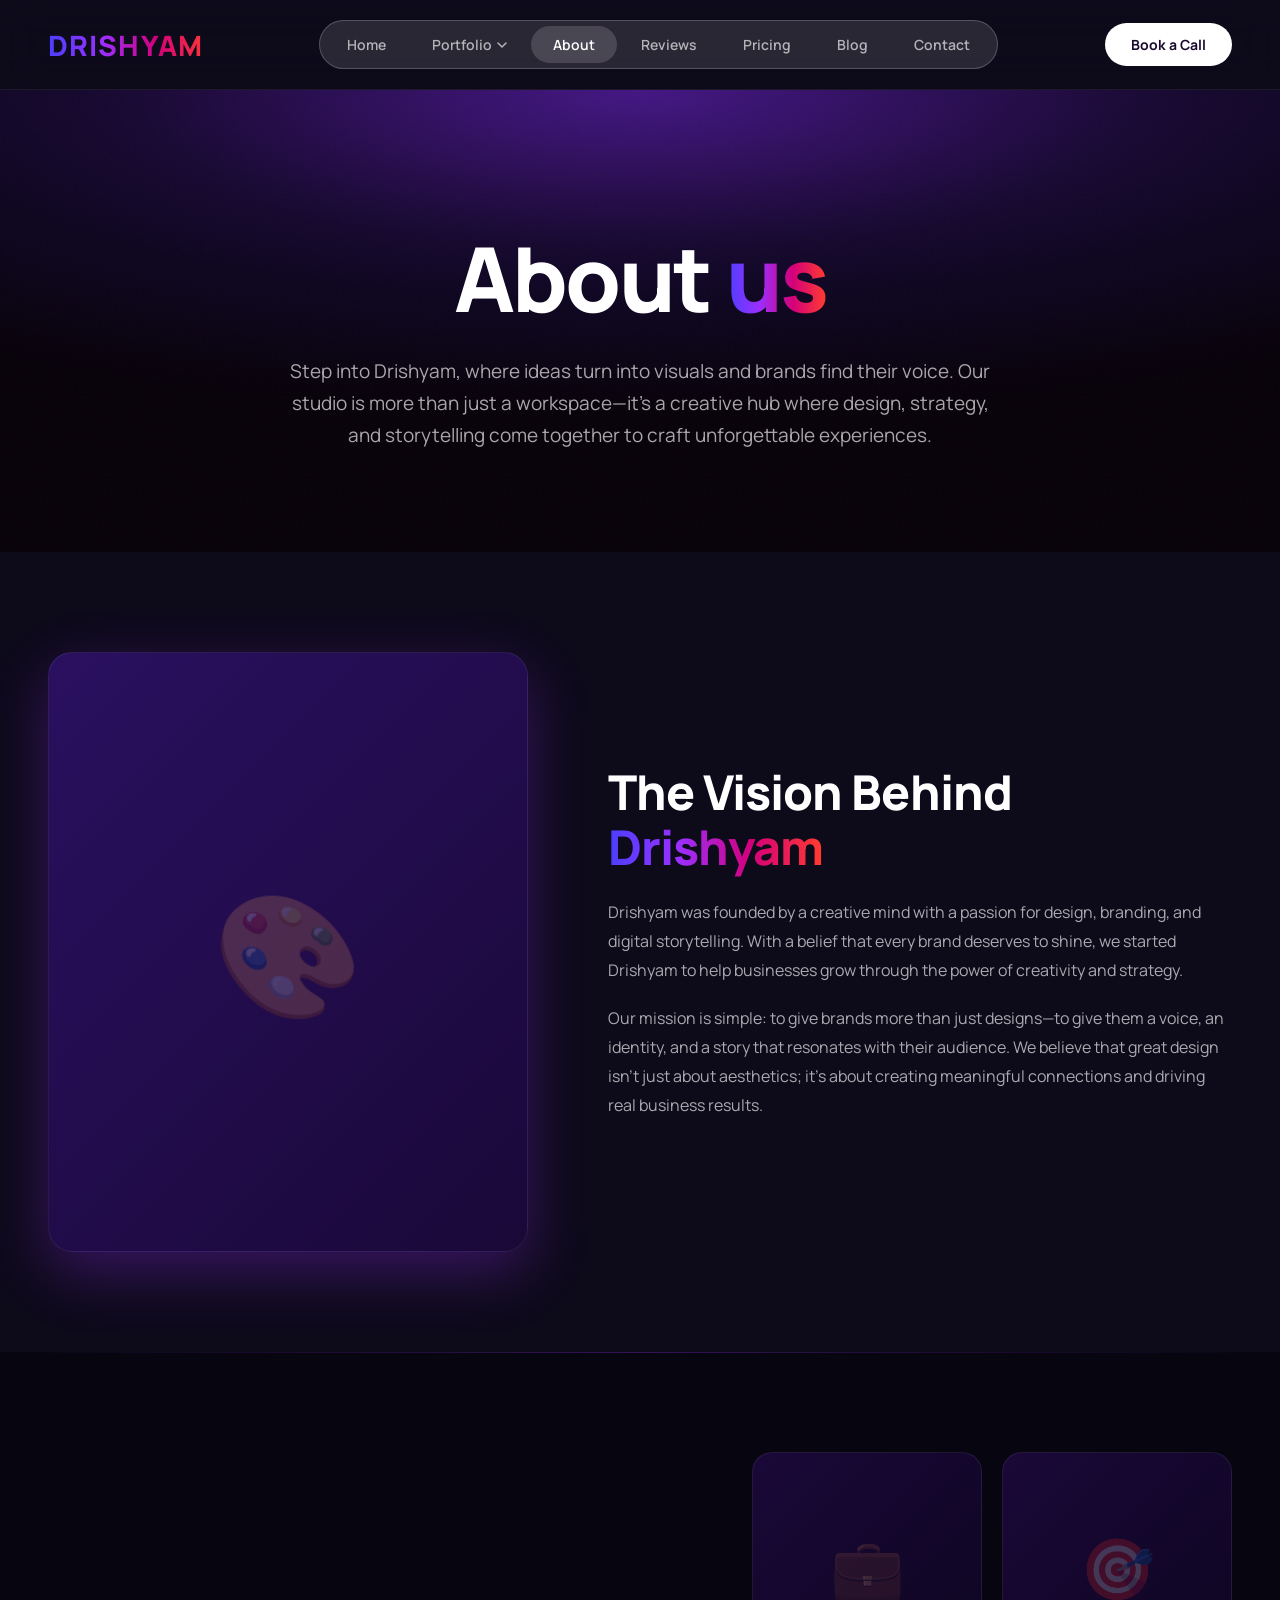
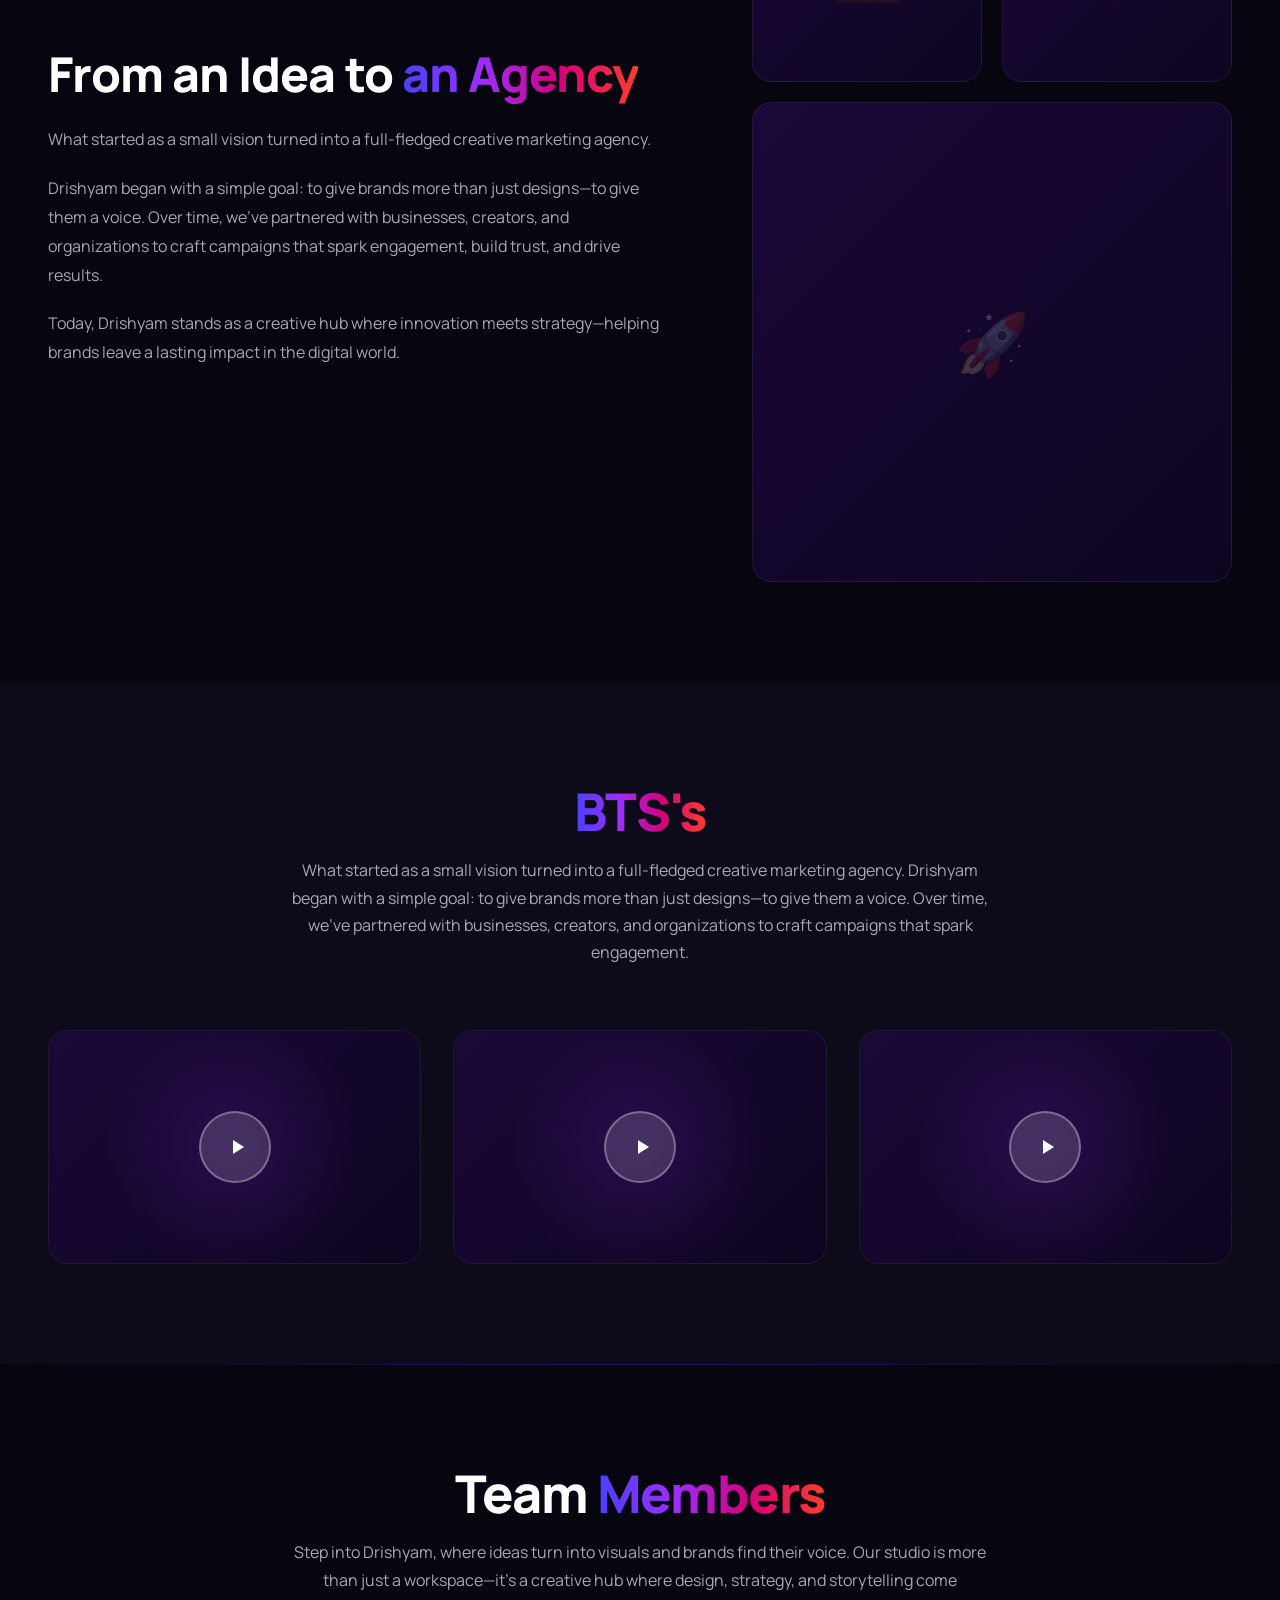
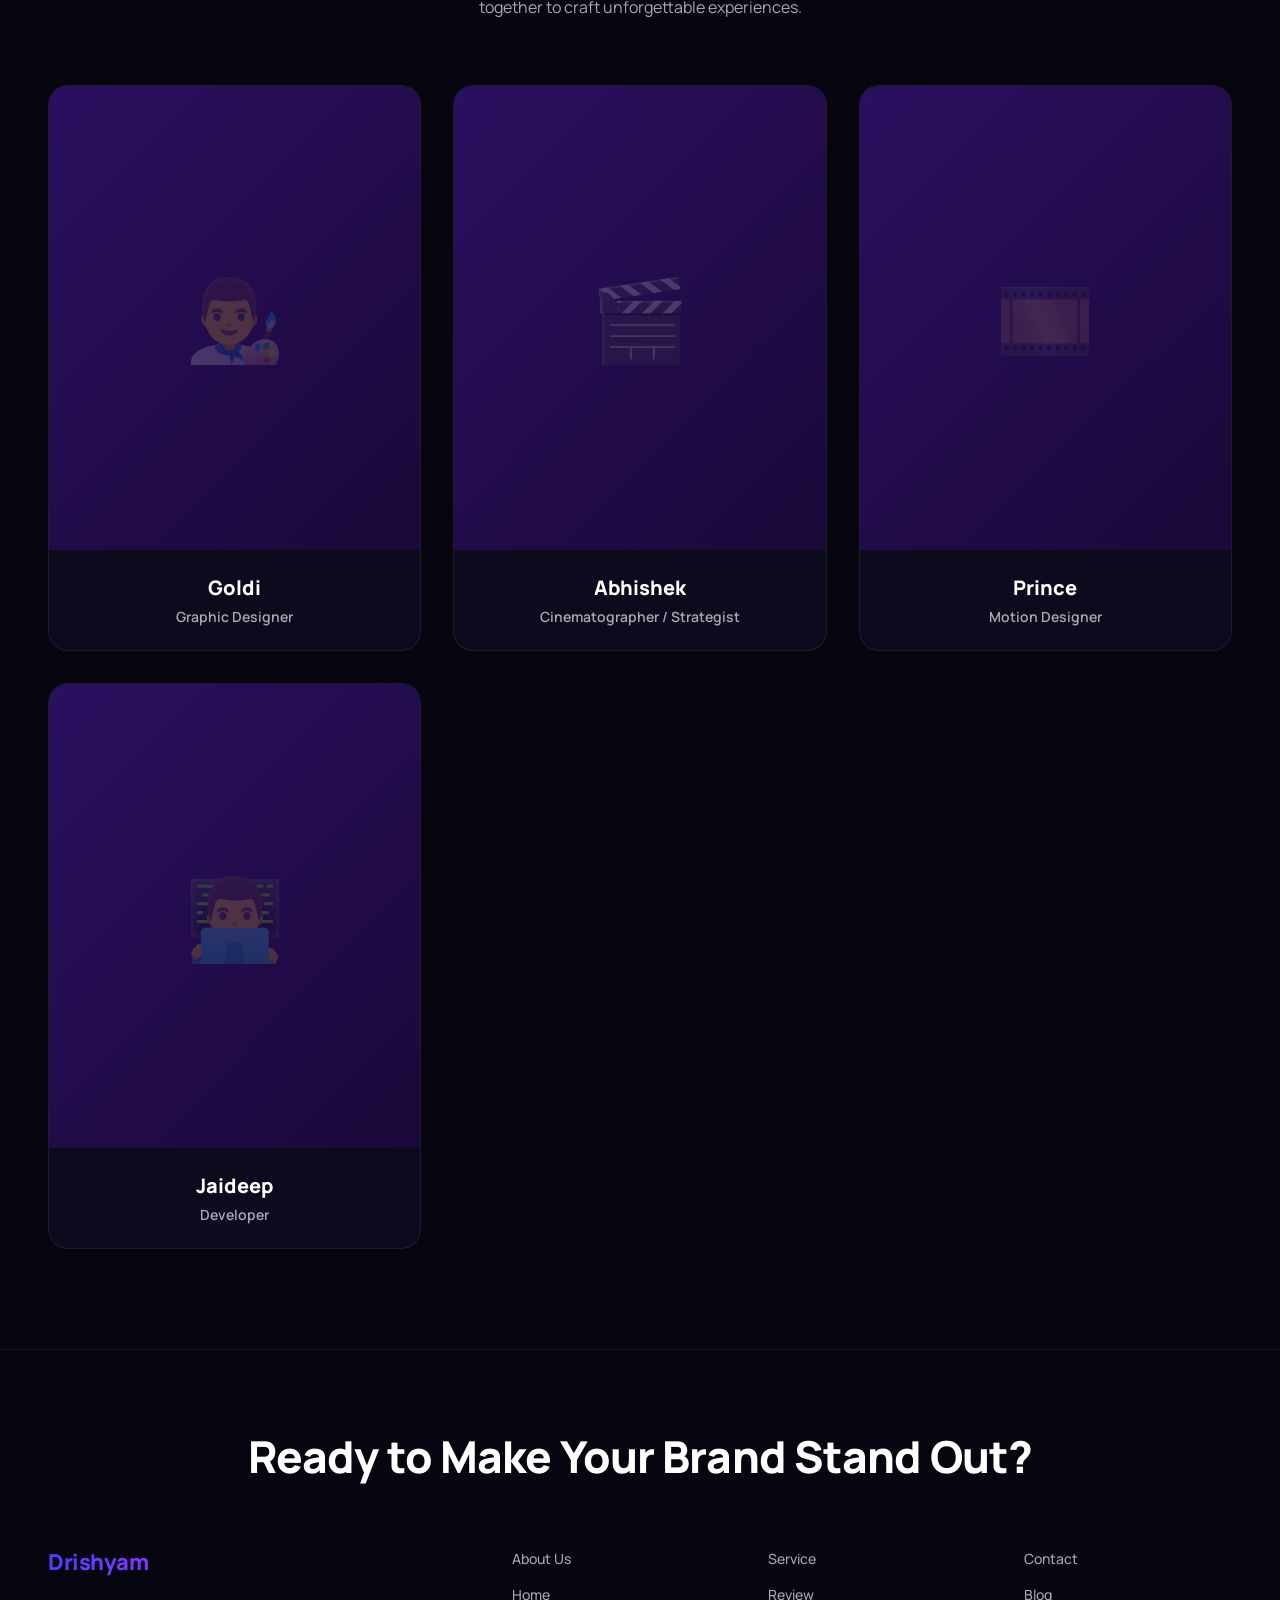
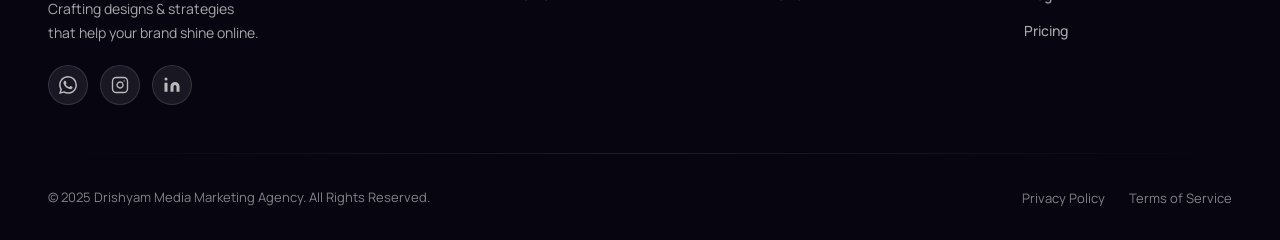
==== about.html @ 4e4176eb "first commit" ====
<!DOCTYPE html>
<html lang="en">
<head>
  <meta charset="UTF-8"/>
  <meta name="viewport" content="width=device-width, initial-scale=1.0"/>
  <title>Drishyam Media — About Us</title>
  <link href="https://fonts.googleapis.com/css2?family=Manrope:wght@400;500;600;700;800;900&display=swap" rel="stylesheet"/>
  <link rel="stylesheet" href="css/main.css"/>
  <link rel="stylesheet" href="css/pages/about.css"/>

</head>
<body>

<!-- ══════════════════════════════════════ NAV ══════════════════════════════════════ -->
<nav class="site-nav" role="navigation" aria-label="Main navigation">
  <a href="index.html" class="nav-logo">Drishyam<sup>®</sup></a>

  <div class="nav-tabs" role="tablist">
    <a href="index.html" class="nav-tab" role="tab">Home</a>

    <div class="nav-dropdown" role="none">
      <button class="nav-tab nav-dropdown-trigger" aria-haspopup="true" aria-expanded="false">
        Portfolio
        <svg width="10" height="6" viewBox="0 0 10 6" fill="none" aria-hidden="true"><path d="M1 1L5 5L9 1" stroke="currentColor" stroke-width="1.5" stroke-linecap="round" stroke-linejoin="round"/></svg>
      </button>
      <div class="nav-dropdown-menu" role="menu">
        <div class="nav-dropdown-menu-inner">
          <a href="#" class="nav-dropdown-item" role="menuitem">Video Production</a>
          <a href="graphic.html" class="nav-dropdown-item" role="menuitem">Graphic Designing</a>
          <a href="#" class="nav-dropdown-item" role="menuitem">Web/App Development</a>
        </div>
      </div>
    </div>

    <a href="about.html"   class="nav-tab" role="tab">About</a>
    <a href="reviews.html" class="nav-tab" role="tab">Reviews</a>
    <a href="pricing.html" class="nav-tab" role="tab">Pricing</a>
    <a href="blog.html"    class="nav-tab" role="tab">Blog</a>
    <a href="contact.html" class="nav-tab" role="tab">Contact</a>
  </div>

  <div class="nav-right">
    <a href="contact.html" class="btn-book">Book a Call</a>
  </div>

  <button class="nav-hamburger" id="hamburgerBtn" aria-label="Toggle navigation menu" aria-expanded="false">
    <span></span>
    <span></span>
    <span></span>
  </button>
</nav>

<!-- Mobile drawer -->
<div class="mobile-nav-drawer" id="mobileDrawer" role="dialog" aria-modal="true">
  <button class="drawer-close" id="drawerClose" aria-label="Close navigation menu">×</button>
  <a href="index.html">Home</a>
  <a href="#" class="drawer-group-label">Portfolio</a>
  <a href="#" class="drawer-sub-item">Video Production</a>
  <a href="#" class="drawer-sub-item">Graphic Designing</a>
  <a href="#" class="drawer-sub-item">Website / App Development</a>
  <a href="pricing.html">Services</a>
  <a href="about.html">About</a>
  <a href="reviews.html">Reviews</a>
  <a href="blog.html">Blog</a>
  <a href="contact.html">Contact</a>
  <a href="contact.html" class="drawer-cta">Book a Call</a>
</div>


<!-- ══════════════════════════════════════ HERO ══════════════════════════════════════ -->
<section class="about-hero" aria-label="About hero section">
  <div class="grain" aria-hidden="true"></div>
  <div class="about-hero-content">
    <h1>About <span class="grad-text">us</span></h1>
    <p>Step into Drishyam, where ideas turn into visuals and brands find their voice. Our studio is more than just a workspace—it's a creative hub where design, strategy, and storytelling come together to craft unforgettable experiences.</p>
  </div>
</section>


<!-- ══════════════════════════════════════ VISION SECTION ══════════════════════════════════════ -->
<section class="vision-section" aria-label="The vision behind Drishyam">
  <div class="vision-container">
    <div class="vision-image">
      <div class="vision-image-placeholder">🎨</div>
    </div>

    <div class="vision-content">
      <h2>The Vision Behind <span class="grad-text">Drishyam</span></h2>
      <p>Drishyam was founded by a creative mind with a passion for design, branding, and digital storytelling. With a belief that every brand deserves to shine, we started Drishyam to help businesses grow through the power of creativity and strategy.</p>
      <p>Our mission is simple: to give brands more than just designs—to give them a voice, an identity, and a story that resonates with their audience. We believe that great design isn't just about aesthetics; it's about creating meaningful connections and driving real business results.</p>
    </div>
  </div>
</section>


<!-- ══════════════════════════════════════ JOURNEY SECTION ══════════════════════════════════════ -->
<section class="journey-section" aria-label="From idea to agency">
  <div class="journey-container">
    <div class="journey-content">
      <h2>From an Idea to <span class="grad-text">an Agency</span></h2>
      <p>What started as a small vision turned into a full-fledged creative marketing agency.</p>
      <p>Drishyam began with a simple goal: to give brands more than just designs—to give them a voice. Over time, we've partnered with businesses, creators, and organizations to craft campaigns that spark engagement, build trust, and drive results.</p>
      <p>Today, Drishyam stands as a creative hub where innovation meets strategy—helping brands leave a lasting impact in the digital world.</p>
    </div>

    <div class="journey-images">
      <div class="journey-image">
        <div class="journey-image-placeholder">💼</div>
      </div>
      <div class="journey-image">
        <div class="journey-image-placeholder">🎯</div>
      </div>
      <div class="journey-image large">
        <div class="journey-image-placeholder">🚀</div>
      </div>
    </div>
  </div>
</section>


<!-- ══════════════════════════════════════ BTS SECTION ══════════════════════════════════════ -->
<section class="bts-section" aria-label="Behind the scenes">
  <div class="section-header">
    <h2><span class="grad-text">BTS's</span></h2>
    <p>What started as a small vision turned into a full-fledged creative marketing agency. Drishyam began with a simple goal: to give brands more than just designs—to give them a voice. Over time, we've partnered with businesses, creators, and organizations to craft campaigns that spark engagement.</p>
  </div>

  <div class="bts-videos">
    <div class="bts-video-card">
      <div class="video-placeholder">
        <div class="play-btn">
          <svg viewBox="0 0 24 24"><path d="M8 5v14l11-7z"/></svg>
        </div>
      </div>
    </div>

    <div class="bts-video-card">
      <div class="video-placeholder">
        <div class="play-btn">
          <svg viewBox="0 0 24 24"><path d="M8 5v14l11-7z"/></svg>
        </div>
      </div>
    </div>

    <div class="bts-video-card">
      <div class="video-placeholder">
        <div class="play-btn">
          <svg viewBox="0 0 24 24"><path d="M8 5v14l11-7z"/></svg>
        </div>
      </div>
    </div>
  </div>
</section>


<!-- ══════════════════════════════════════ TEAM SECTION ══════════════════════════════════════ -->
<section class="team-section" aria-label="Team members">
  <div class="section-header">
    <h2>Team <span class="grad-text">Members</span></h2>
    <p>Step into Drishyam, where ideas turn into visuals and brands find their voice. Our studio is more than just a workspace—it's a creative hub where design, strategy, and storytelling come together to craft unforgettable experiences.</p>
  </div>

  <div class="team-grid">
    <div class="team-card">
      <div class="team-photo">
        <div class="team-photo-placeholder">👨‍🎨</div>
      </div>
      <div class="team-info">
        <h3 class="team-name">Goldi</h3>
        <p class="team-role">Graphic Designer</p>
      </div>
    </div>

    <div class="team-card">
      <div class="team-photo">
        <div class="team-photo-placeholder">🎬</div>
      </div>
      <div class="team-info">
        <h3 class="team-name">Abhishek</h3>
        <p class="team-role">Cinematographer / Strategist</p>
      </div>
    </div>

    <div class="team-card">
      <div class="team-photo">
        <div class="team-photo-placeholder">🎞️</div>
      </div>
      <div class="team-info">
        <h3 class="team-name">Prince</h3>
        <p class="team-role">Motion Designer</p>
      </div>
    </div>

    <div class="team-card">
      <div class="team-photo">
        <div class="team-photo-placeholder">👨‍💻</div>
      </div>
      <div class="team-info">
        <h3 class="team-name">Jaideep</h3>
        <p class="team-role">Developer</p>
      </div>
    </div>
  </div>
</section>


<!-- ══════════════════════════════════════ FOOTER ══════════════════════════════════════ -->
<footer class="footer-section" aria-label="Footer">
  <div class="footer-headline-wrap">
    <h2 class="footer-headline">Ready to Make Your Brand Stand Out?</h2>
  </div>

  <div class="footer-body">
    <div class="footer-brand">
      <a href="index.html" class="footer-logo-mark">Drishyam<sup>®</sup></a>
      <p class="footer-tagline">Crafting designs & strategies<br>that help your brand shine online.</p>
      <div class="footer-socials">
        <a href="#" class="footer-social-btn" aria-label="WhatsApp">
          <svg width="18" height="18" viewBox="0 0 24 24" fill="currentColor" aria-hidden="true"><path d="M17.472 14.382c-.297-.149-1.758-.867-2.03-.967-.273-.099-.471-.148-.67.15-.197.297-.767.966-.94 1.164-.173.199-.347.223-.644.075-.297-.15-1.255-.463-2.39-1.475-.883-.788-1.48-1.761-1.653-2.059-.173-.297-.018-.458.13-.606.134-.133.298-.347.446-.52.149-.174.198-.298.298-.497.099-.198.05-.371-.025-.52-.075-.149-.669-1.612-.916-2.207-.242-.579-.487-.5-.669-.51-.173-.008-.371-.01-.57-.01-.198 0-.52.074-.792.372-.272.297-1.04 1.016-1.04 2.479 0 1.462 1.065 2.875 1.213 3.074.149.198 2.096 3.2 5.077 4.487.709.306 1.262.489 1.694.625.712.227 1.36.195 1.871.118.571-.085 1.758-.719 2.006-1.413.248-.694.248-1.289.173-1.413-.074-.124-.272-.198-.57-.347m-5.421 7.403h-.004a9.87 9.87 0 01-5.031-1.378l-.361-.214-3.741.982.998-3.648-.235-.374a9.86 9.86 0 01-1.51-5.26c.001-5.45 4.436-9.884 9.888-9.884 2.64 0 5.122 1.03 6.988 2.898a9.825 9.825 0 012.893 6.994c-.003 5.45-4.437 9.884-9.885 9.884m8.413-18.297A11.815 11.815 0 0012.05 0C5.495 0 .16 5.335.157 11.892c0 2.096.547 4.142 1.588 5.945L.057 24l6.305-1.654a11.882 11.882 0 005.683 1.448h.005c6.554 0 11.89-5.335 11.893-11.893a11.821 11.821 0 00-3.48-8.413z"/></svg>
        </a>
        <a href="#" class="footer-social-btn" aria-label="Instagram">
          <svg width="18" height="18" viewBox="0 0 24 24" fill="none" stroke="currentColor" stroke-width="1.8" stroke-linecap="round" stroke-linejoin="round" aria-hidden="true"><rect x="2" y="2" width="20" height="20" rx="5" ry="5"/><path d="M16 11.37A4 4 0 1112.63 8 4 4 0 0116 11.37z"/><line x1="17.5" y1="6.5" x2="17.51" y2="6.5"/></svg>
        </a>
        <a href="#" class="footer-social-btn" aria-label="LinkedIn">
          <svg width="18" height="18" viewBox="0 0 24 24" fill="currentColor" aria-hidden="true"><path d="M16 8a6 6 0 016 6v7h-4v-7a2 2 0 00-2-2 2 2 0 00-2 2v7h-4v-7a6 6 0 016-6zM2 9h4v12H2z"/><circle cx="4" cy="4" r="2"/></svg>
        </a>
      </div>
    </div>

    <nav class="footer-nav-col" aria-label="Footer navigation column 1">
      <ul>
        <li><a href="about.html">About Us</a></li>
        <li><a href="index.html">Home</a></li>
      </ul>
    </nav>
    <nav class="footer-nav-col" aria-label="Footer navigation column 2">
      <ul>
        <li><a href="pricing.html">Service</a></li>
        <li><a href="reviews.html">Review</a></li>
      </ul>
    </nav>
    <nav class="footer-nav-col" aria-label="Footer navigation column 3">
      <ul>
        <li><a href="contact.html">Contact</a></li>
        <li><a href="blog.html">Blog</a></li>
        <li><a href="pricing.html">Pricing</a></li>
      </ul>
    </nav>
  </div>

  <div class="footer-divider" aria-hidden="true"></div>

  <div class="footer-copy-bar">
    <p class="footer-copy">© 2025 Drishyam Media Marketing Agency. All Rights Reserved.</p>
    <ul class="footer-copy-links">
      <li><a href="#">Privacy Policy</a></li>
      <li><a href="#">Terms of Service</a></li>
    </ul>
  </div>
</footer>


<!-- ══════════════════════════════════════ JS ══════════════════════════════════════ -->
<script src="js/main.js"></script>

</body>
</html>
---- css/main.css ----
/* ═══════════════════════════════════════════════════════════
   DRISHYAM MEDIA — SHARED STYLESHEET
   Contains: Reset, Design Tokens, Nav, Footer, Shared Utilities
   Imported by every page via:
     <link rel="stylesheet" href="css/main.css"/>
═══════════════════════════════════════════════════════════ */


/* ─────────────────────────────────────────
   RESET & BASE
───────────────────────────────────────── */
*, *::before, *::after { box-sizing: border-box; margin: 0; padding: 0; }

:root {
  --white:         #ffffff;
  --white-muted:   rgba(255,255,255,0.65);
  --white-dim:     rgba(255,255,255,0.50);
  --pill-bg:       rgba(255,255,255,0.12);
  --pill-border:   rgba(255,255,255,0.20);
  --grad:          linear-gradient(90deg, #4b3fff 0%, #9b2fff 30%, #d4007a 60%, #ff3c2f 100%);
  --grad-v:        linear-gradient(160deg, #4b3fff 0%, #9b2fff 35%, #d4007a 65%, #ff3c2f 100%);
  --bg-deep:       #060510;
  --bg-card:       #0d0a1e;
  --border-subtle: rgba(255,255,255,0.07);
  --border-faint:  rgba(255,255,255,0.10);
}

html, body {
  font-family: 'Manrope', sans-serif;
  background: #0d0a1a;
  color: var(--white);
  overflow-x: hidden;
}


/* ─────────────────────────────────────────
   UTILITIES
───────────────────────────────────────── */
.grad-text {
  background: linear-gradient(90deg, #4b3fff, #9b2fff, #d4007a, #ff3c2f);
  -webkit-background-clip: text;
  -webkit-text-fill-color: transparent;
  background-clip: text;
}

.bg-grain {
  position: absolute;
  inset: 0;
  z-index: 1;
  opacity: 0.035;
  background-image: url("data:image/svg+xml,%3Csvg xmlns='http://www.w3.org/2000/svg' width='300' height='300'%3E%3Cfilter id='n'%3E%3CfeTurbulence type='fractalNoise' baseFrequency='0.75' numOctaves='4' stitchTiles='stitch'/%3E%3C/filter%3E%3Crect width='300' height='300' filter='url(%23n)'/%3E%3C/svg%3E");
  background-size: 200px;
  pointer-events: none;
}


/* ─────────────────────────────────────────
   NAVIGATION
───────────────────────────────────────── */
.site-nav {
  position: sticky;
  top: 0;
  z-index: 100;
  display: flex;
  align-items: center;
  justify-content: space-between;
  padding: 20px 48px;
  background: transparent;
  backdrop-filter: blur(20px);
  -webkit-backdrop-filter: blur(20px);
  border-bottom: 1px solid rgba(255,255,255,0.07);
}

.nav-logo {
  font-size: 28px;
  font-weight: 800;
  letter-spacing: 0.04em;
  text-transform: uppercase;
  background: linear-gradient(90deg, #4b3fff, #9b2fff, #d4007a, #ff3c2f);
  -webkit-background-clip: text;
  -webkit-text-fill-color: transparent;
  background-clip: text;
  text-decoration: none;
}
.nav-logo sup { font-size: 11px; font-weight: 600; vertical-align: super; opacity: 0.7; }

.nav-tabs {
  display: flex;
  align-items: center;
  background: var(--pill-bg);
  border: 1px solid var(--pill-border);
  border-radius: 999px;
  padding: 5px;
  gap: 2px;
  backdrop-filter: blur(12px);
  -webkit-backdrop-filter: blur(12px);
}

.nav-tab {
  font-size: 14px;
  font-weight: 600;
  padding: 9px 22px;
  border-radius: 999px;
  cursor: pointer;
  color: rgba(255,255,255,0.65);
  transition: all 0.2s;
  white-space: nowrap;
  text-decoration: none;
}
.nav-tab.active { background: rgba(255,255,255,0.15); color: #fff; }
.nav-tab:hover:not(.active) { color: #fff; }

/* ── Portfolio dropdown ── */
.nav-dropdown { position: relative; }

.nav-dropdown-trigger {
  background: none;
  border: none;
  font-family: 'Manrope', sans-serif;
  display: inline-flex;
  align-items: center;
  gap: 5px;
  cursor: pointer;
}
.nav-dropdown-trigger svg {
  transition: transform 0.2s;
  flex-shrink: 0;
}
.nav-dropdown.open .nav-dropdown-trigger svg,
.nav-dropdown:hover .nav-dropdown-trigger svg { transform: rotate(180deg); }

.nav-dropdown-menu {
  /* Use visibility+opacity instead of display:none so transitions work
     and so the padding-top hover bridge doesn't break on display change */
  visibility: hidden;
  opacity: 0;
  pointer-events: none;
  position: absolute;
  top: 100%;               /* flush to trigger — no gap in hover zone */
  left: 50%;
  transform: translateX(-50%) translateY(-4px);
  transition: opacity 0.15s ease, transform 0.15s ease, visibility 0.15s;

  /* padding-top creates the visual gap while keeping hover area continuous */
  padding-top: 10px;

  min-width: 210px;
  z-index: 200;
  /* inner card rendered via ::before pseudo so padding area stays transparent */
}

/* The visible card is a child pseudo so padding-top stays truly transparent */
.nav-dropdown-menu::before {
  content: '';
  position: absolute;
  inset: 10px 0 0 0;
  border-radius: 16px;
  background: rgba(10, 6, 24, 0.82);
  border: 1px solid rgba(255,255,255,0.16);
  box-shadow: 0 8px 32px rgba(0,0,0,0.55), 0 2px 8px rgba(0,0,0,0.3);
  backdrop-filter: blur(24px);
  -webkit-backdrop-filter: blur(24px);
  z-index: -1;
}

.nav-dropdown-menu-inner {
  display: flex;
  flex-direction: column;
  gap: 2px;
  padding: 6px;
}

.nav-dropdown:hover .nav-dropdown-menu,
.nav-dropdown.open .nav-dropdown-menu {
  visibility: visible;
  opacity: 1;
  pointer-events: auto;
  transform: translateX(-50%) translateY(0);
}

.nav-dropdown-item {
  font-size: 13px;
  font-weight: 600;
  padding: 10px 16px;
  border-radius: 10px;
  color: rgba(255,255,255,0.70);
  text-decoration: none;
  white-space: nowrap;
  transition: color 0.2s, background 0.2s;
}
.nav-dropdown-item:hover { color: #fff; background: rgba(255,255,255,0.10); }

/* Mobile drawer: portfolio sub-items */
.mobile-nav-drawer .drawer-group-label {
  color: rgba(255,255,255,0.90) !important;
}
.mobile-nav-drawer .drawer-sub-item {
  font-size: 16px !important;
  color: rgba(255,255,255,0.50) !important;
  padding: 8px 40px !important;
}

.nav-right { display: flex; align-items: center; gap: 28px; }

.nav-login {
  font-size: 14px;
  font-weight: 600;
  color: #fff;
  opacity: 0.75;
  text-decoration: none;
  transition: opacity 0.2s;
}
.nav-login:hover { opacity: 1; }

.btn-book {
  background: #fff;
  color: #1a0a2e;
  font-family: 'Manrope', sans-serif;
  font-size: 14px;
  font-weight: 700;
  padding: 12px 26px;
  border-radius: 999px;
  border: none;
  cursor: pointer;
  text-decoration: none;
  transition: background 0.2s, transform 0.15s;
  white-space: nowrap;
}
.btn-book:hover { background: #ffe0f0; transform: translateY(-1px); }

/* Hamburger button */
.nav-hamburger {
  display: none;
  flex-direction: column;
  justify-content: center;
  gap: 5px;
  width: 36px;
  height: 36px;
  background: none;
  border: none;
  cursor: pointer;
  padding: 4px;
}
.nav-hamburger span {
  display: block;
  width: 100%;
  height: 2px;
  background: rgba(255,255,255,0.75);
  border-radius: 2px;
  transition: transform 0.25s, opacity 0.25s, width 0.25s;
}
.nav-hamburger.open span:nth-child(1) { transform: translateY(7px) rotate(45deg); }
.nav-hamburger.open span:nth-child(2) { opacity: 0; width: 0; }
.nav-hamburger.open span:nth-child(3) { transform: translateY(-7px) rotate(-45deg); }

/* Mobile drawer */
.mobile-nav-drawer {
  display: none;
  position: fixed;
  top: 0; left: 0; right: 0; bottom: 0;
  background: rgba(13,10,26,0.97);
  backdrop-filter: blur(20px);
  -webkit-backdrop-filter: blur(20px);
  z-index: 99;
  flex-direction: column;
  align-items: center;
  justify-content: center;
  gap: 8px;
}
.mobile-nav-drawer.open { display: flex; }
.mobile-nav-drawer a {
  font-size: 22px;
  font-weight: 800;
  letter-spacing: -0.02em;
  color: rgba(255,255,255,0.70);
  text-decoration: none;
  padding: 12px 24px;
  border-radius: 12px;
  transition: color 0.2s, background 0.2s;
}
.mobile-nav-drawer a:hover { color: #fff; background: rgba(155,47,255,0.14); }
.mobile-nav-drawer .drawer-close {
  position: absolute;
  top: 20px; right: 20px;
  font-size: 28px;
  color: rgba(255,255,255,0.50);
  background: none;
  border: none;
  cursor: pointer;
  line-height: 1;
}
.mobile-nav-drawer .drawer-cta {
  margin-top: 16px;
  background: #fff;
  color: #1a0a2e;
  font-family: 'Manrope', sans-serif;
  font-size: 16px;
  font-weight: 700;
  padding: 14px 36px;
  border-radius: 999px;
  border: none;
  cursor: pointer;
  text-decoration: none;
}

@media (max-width: 900px) {
  .site-nav { padding: 16px 24px; }
  .nav-tabs, .nav-login { display: none; }
  .nav-hamburger { display: flex; }
}


/* ─────────────────────────────────────────
   FOOTER
───────────────────────────────────────── */
.footer-section {
  background: var(--bg-deep);
  padding: 80px 48px 32px;
  border-top: 1px solid var(--border-subtle);
}

.footer-headline-wrap {
  text-align: center;
  margin-bottom: 64px;
}
.footer-headline {
  font-size: clamp(28px, 4vw, 44px);
  font-weight: 900;
  line-height: 1.2;
  letter-spacing: -0.02em;
}

.footer-body {
  display: grid;
  grid-template-columns: 2fr 1fr 1fr 1fr;
  gap: 48px;
  max-width: 1300px;
  margin: 0 auto 48px;
}

.footer-brand {
  display: flex;
  flex-direction: column;
  gap: 20px;
}
.footer-logo-mark {
  font-size: 22px;
  font-weight: 800;
  letter-spacing: -0.02em;
  background: linear-gradient(90deg, #4b3fff, #9b2fff, #d4007a, #ff3c2f);
  -webkit-background-clip: text;
  -webkit-text-fill-color: transparent;
  background-clip: text;
  text-decoration: none;
}
.footer-logo-mark sup { font-size: 12px; opacity: 0.7; }
.footer-tagline {
  font-size: 14px;
  line-height: 1.7;
  color: var(--white-muted);
}
.footer-socials { display: flex; gap: 12px; }
.footer-social-btn {
  width: 40px; height: 40px;
  border-radius: 50%;
  background: rgba(255,255,255,0.08);
  border: 1px solid rgba(255,255,255,0.12);
  display: flex; align-items: center; justify-content: center;
  color: rgba(255,255,255,0.7);
  transition: all 0.3s;
  text-decoration: none;
}
.footer-social-btn:hover {
  background: rgba(155,47,255,0.2);
  border-color: rgba(155,47,255,0.4);
  color: white;
  transform: translateY(-2px);
}

.footer-nav-col ul {
  list-style: none;
  display: flex;
  flex-direction: column;
  gap: 14px;
}
.footer-nav-col a {
  font-size: 14px;
  font-weight: 500;
  color: var(--white-muted);
  text-decoration: none;
  transition: color 0.3s;
}
.footer-nav-col a:hover { color: white; }

.footer-divider {
  height: 1px;
  background: linear-gradient(to right, transparent, rgba(255,255,255,0.1), transparent);
  margin-bottom: 32px;
}

.footer-copy-bar {
  display: flex;
  justify-content: space-between;
  align-items: center;
  max-width: 1300px;
  margin: 0 auto;
}
.footer-copy { font-size: 13px; color: var(--white-dim); }
.footer-copy-links { display: flex; gap: 24px; list-style: none; }
.footer-copy-links a {
  font-size: 13px;
  color: var(--white-dim);
  text-decoration: none;
  transition: color 0.3s;
}
.footer-copy-links a:hover { color: white; }

@media (max-width: 900px) {
  .footer-section { padding: 60px 24px 24px; }
  .footer-body { grid-template-columns: 1fr; gap: 32px; }
  .footer-copy-bar { flex-direction: column; gap: 16px; text-align: center; }
}


/* ─────────────────────────────────────────
   SHARED SECTION HEADER
───────────────────────────────────────── */
.section-header {
  text-align: center;
  max-width: 700px;
  margin: 0 auto 64px;
}
.section-header h2 {
  font-size: clamp(32px, 4.5vw, 52px);
  font-weight: 900;
  line-height: 1.15;
  letter-spacing: -0.02em;
  margin-bottom: 16px;
}
.section-header p {
  font-size: 16px;
  line-height: 1.7;
  color: var(--white-muted);
}


/* ─────────────────────────────────────────
   SHARED BUTTONS  (pricing / graphic pages)
───────────────────────────────────────── */

/* Gradient-border outlined button */
.btn-outline {
  display: inline-flex;
  align-items: center;
  gap: 8px;
  font-family: 'Manrope', sans-serif;
  font-size: 15px;
  font-weight: 700;
  color: #fff;
  text-decoration: none;
  padding: 14px 32px;
  border-radius: 999px;
  border: 1px solid transparent;
  background:
    linear-gradient(#0d0a1e, #0d0a1e) padding-box,
    linear-gradient(90deg, #4b3fff, #9b2fff, #d4007a, #ff3c2f) border-box;
  cursor: pointer;
  transition: background 0.25s, transform 0.2s, box-shadow 0.25s;
  white-space: nowrap;
}
.btn-outline:hover {
  background:
    linear-gradient(90deg, #4b3fff, #9b2fff, #d4007a, #ff3c2f) padding-box,
    linear-gradient(90deg, #4b3fff, #9b2fff, #d4007a, #ff3c2f) border-box;
  transform: translateY(-2px);
  box-shadow: 0 0 28px rgba(155,47,255,0.3), 0 8px 20px rgba(0,0,0,0.35);
}

/* Solid white button */
.btn-solid {
  display: inline-flex;
  align-items: center;
  gap: 8px;
  font-family: 'Manrope', sans-serif;
  font-size: 15px;
  font-weight: 700;
  color: #1a0a2e;
  background: #fff;
  text-decoration: none;
  padding: 14px 32px;
  border-radius: 999px;
  border: none;
  cursor: pointer;
  transition: background 0.2s, transform 0.15s, box-shadow 0.2s;
  box-shadow: 0 0 36px rgba(212,0,122,0.2), 0 8px 24px rgba(0,0,0,0.3);
  white-space: nowrap;
}
.btn-solid:hover {
  background: #ffe0f0;
  transform: translateY(-2px);
  box-shadow: 0 0 52px rgba(212,0,122,0.4), 0 12px 32px rgba(0,0,0,0.4);
}

/* Tick / check list */
.tick-list { list-style: none; display: flex; flex-direction: column; gap: 11px; }
.tick-list li {
  display: flex;
  align-items: flex-start;
  gap: 10px;
  font-size: 14px;
  line-height: 1.55;
  color: rgba(255,255,255,0.80);
}
---- css/pages/about.css ----
/* ═══════════════════════════════════════════════════════════
   DRISHYAM MEDIA — About Page Styles
   Loaded by: about.html
   Shared base styles live in css/main.css
═══════════════════════════════════════════════════════════ */


/* ─────────────────────────────────────────
   HERO
───────────────────────────────────────── */
.about-hero {
  position: relative; overflow: hidden;
  padding: 140px 48px 100px; text-align: center;
}
.about-hero::before {
  content: ''; position: absolute; inset: 0; z-index: 0;
  background: radial-gradient(ellipse 90% 70% at 50% 0%,
    #2a1060 0%, #1a0838 35%, #0d0520 65%, #060008 100%);
}
.about-hero::after {
  content: ''; position: absolute; inset: 0; z-index: 0;
  background: radial-gradient(ellipse 60% 50% at 50% 0%,
    rgba(155,40,255,0.22) 0%, transparent 70%);
}
.about-hero .grain {
  position: absolute; inset: 0; z-index: 1; opacity: 0.035;
  background-image: url("data:image/svg+xml,%3Csvg xmlns='http://www.w3.org/2000/svg' width='300' height='300'%3E%3Cfilter id='n'%3E%3CfeTurbulence type='fractalNoise' baseFrequency='0.75' numOctaves='4' stitchTiles='stitch'/%3E%3C/filter%3E%3Crect width='300' height='300' filter='url(%23n)'/%3E%3C/svg%3E");
  background-size: 200px;
  pointer-events: none;
}
.about-hero-content {
  position: relative; z-index: 10;
  max-width: 1000px; margin: 0 auto;
}
.about-hero h1 {
  font-size: clamp(48px, 7vw, 92px);
  font-weight: 900;
  line-height: 1.08;
  letter-spacing: -0.03em;
  margin-bottom: 28px;
}
.about-hero p {
  font-size: clamp(16px, 1.8vw, 19px);
  line-height: 1.7;
  color: var(--white-muted);
  max-width: 720px;
  margin: 0 auto;
}

@media (max-width: 768px) {
  .about-hero { padding: 100px 24px 70px; }
}


/* ─────────────────────────────────────────
   VISION
───────────────────────────────────────── */
.vision-section {
  padding: 100px 48px;
}
.vision-container {
  max-width: 1300px;
  margin: 0 auto;
  display: grid;
  grid-template-columns: 1fr 1.3fr;
  gap: 80px;
  align-items: center;
}
.vision-image {
  position: relative;
  border-radius: 24px;
  overflow: hidden;
  border: 1px solid var(--border-subtle);
  aspect-ratio: 4/5;
  background: linear-gradient(135deg, #2a1060, #1a0838);
  box-shadow: 0 20px 60px rgba(155,47,255,0.3);
}
.vision-image-placeholder {
  width: 100%;
  height: 100%;
  display: flex;
  align-items: center;
  justify-content: center;
  font-size: 120px;
  opacity: 0.2;
}
.vision-content h2 {
  font-size: clamp(32px, 4vw, 48px);
  font-weight: 900;
  line-height: 1.15;
  letter-spacing: -0.02em;
  margin-bottom: 24px;
}
.vision-content p {
  font-size: 16px;
  line-height: 1.8;
  color: var(--white-muted);
  margin-bottom: 20px;
}

@media (max-width: 900px) {
  .vision-section { padding: 60px 24px; }
  .vision-container { grid-template-columns: 1fr; gap: 40px; }
  .vision-image { aspect-ratio: 16/12; }
}


/* ─────────────────────────────────────────
   JOURNEY
───────────────────────────────────────── */
.journey-section {
  padding: 100px 48px;
  background: var(--bg-deep);
  position: relative;
}
.journey-section::before {
  content: '';
  position: absolute;
  top: 0; left: 0; right: 0;
  height: 1px;
  background: linear-gradient(to right, transparent, rgba(155,47,255,0.3), transparent);
}
.journey-container {
  max-width: 1300px;
  margin: 0 auto;
  display: grid;
  grid-template-columns: 1.3fr 1fr;
  gap: 80px;
  align-items: center;
}
.journey-content h2 {
  font-size: clamp(32px, 4vw, 48px);
  font-weight: 900;
  line-height: 1.15;
  letter-spacing: -0.02em;
  margin-bottom: 24px;
}
.journey-content p {
  font-size: 16px;
  line-height: 1.8;
  color: var(--white-muted);
  margin-bottom: 20px;
}
.journey-images {
  display: grid;
  grid-template-columns: 1fr 1fr;
  gap: 20px;
}
.journey-image {
  border-radius: 20px;
  overflow: hidden;
  border: 1px solid var(--border-subtle);
  aspect-ratio: 1;
  background: linear-gradient(135deg, #1a0838, #0d0520);
  transition: transform 0.3s, border-color 0.3s;
}
.journey-image:hover {
  transform: translateY(-4px);
  border-color: rgba(155,47,255,0.4);
}
.journey-image-placeholder {
  width: 100%;
  height: 100%;
  display: flex;
  align-items: center;
  justify-content: center;
  font-size: 60px;
  opacity: 0.2;
}
.journey-image.large { grid-column: span 2; }

@media (max-width: 900px) {
  .journey-section { padding: 60px 24px; }
  .journey-container { grid-template-columns: 1fr; gap: 40px; }
}


/* ─────────────────────────────────────────
   BTS VIDEOS
───────────────────────────────────────── */
.bts-section { padding: 100px 48px; }

.bts-videos {
  display: grid;
  grid-template-columns: repeat(auto-fit, minmax(300px, 1fr));
  gap: 32px;
  max-width: 1300px;
  margin: 0 auto;
}
.bts-video-card {
  position: relative;
  background: var(--bg-card);
  border: 1px solid var(--border-subtle);
  border-radius: 20px;
  overflow: hidden;
  transition: transform 0.3s, border-color 0.3s, box-shadow 0.3s;
  aspect-ratio: 16/10;
  display: flex;
  align-items: center;
  justify-content: center;
}
.bts-video-card:hover {
  transform: translateY(-4px);
  border-color: rgba(155,47,255,0.4);
  box-shadow: 0 12px 48px rgba(155,47,255,0.2);
}
.video-placeholder {
  width: 100%;
  height: 100%;
  display: flex;
  flex-direction: column;
  align-items: center;
  justify-content: center;
  background: linear-gradient(135deg, #1a0838, #0d0520);
  position: relative;
}
.video-placeholder::before {
  content: '';
  position: absolute;
  inset: 0;
  background: radial-gradient(circle at center, rgba(155,47,255,0.15), transparent 60%);
}
.play-btn {
  width: 72px;
  height: 72px;
  border-radius: 50%;
  background: rgba(255,255,255,0.15);
  backdrop-filter: blur(12px);
  border: 2px solid rgba(255,255,255,0.3);
  display: flex;
  align-items: center;
  justify-content: center;
  cursor: pointer;
  transition: all 0.3s;
  position: relative;
  z-index: 2;
}
.bts-video-card:hover .play-btn {
  background: rgba(155,47,255,0.4);
  border-color: rgba(155,47,255,0.6);
  transform: scale(1.1);
}
.play-btn svg {
  width: 24px;
  height: 24px;
  fill: white;
  margin-left: 4px;
}

@media (max-width: 768px) {
  .bts-section { padding: 60px 24px; }
  .bts-videos { grid-template-columns: 1fr; gap: 20px; }
}


/* ─────────────────────────────────────────
   TEAM
───────────────────────────────────────── */
.team-section {
  padding: 100px 48px;
  background: var(--bg-deep);
  position: relative;
}
.team-section::before {
  content: '';
  position: absolute;
  top: 0; left: 0; right: 0;
  height: 1px;
  background: linear-gradient(to right, transparent, rgba(155,47,255,0.3), transparent);
}
.team-grid {
  display: grid;
  grid-template-columns: repeat(auto-fit, minmax(280px, 1fr));
  gap: 32px;
  max-width: 1300px;
  margin: 64px auto 0;
}
.team-card {
  background: var(--bg-card);
  border: 1px solid var(--border-subtle);
  border-radius: 20px;
  overflow: hidden;
  transition: all 0.3s;
}
.team-card:hover {
  transform: translateY(-8px);
  border-color: rgba(155,47,255,0.4);
  box-shadow: 0 12px 48px rgba(155,47,255,0.2);
}
.team-photo {
  aspect-ratio: 4/5;
  background: linear-gradient(135deg, #2a1060, #1a0838);
  position: relative;
  overflow: hidden;
}
.team-photo-placeholder {
  width: 100%;
  height: 100%;
  display: flex;
  align-items: center;
  justify-content: center;
  font-size: 80px;
  opacity: 0.2;
}
.team-info {
  padding: 24px;
  text-align: center;
}
.team-name {
  font-size: 20px;
  font-weight: 800;
  margin-bottom: 6px;
}
.team-role {
  font-size: 14px;
  font-weight: 600;
  color: var(--white-muted);
  text-transform: capitalize;
}

@media (max-width: 768px) {
  .team-section { padding: 60px 24px; }
  .team-grid { grid-template-columns: repeat(auto-fit, minmax(240px, 1fr)); gap: 24px; }
}
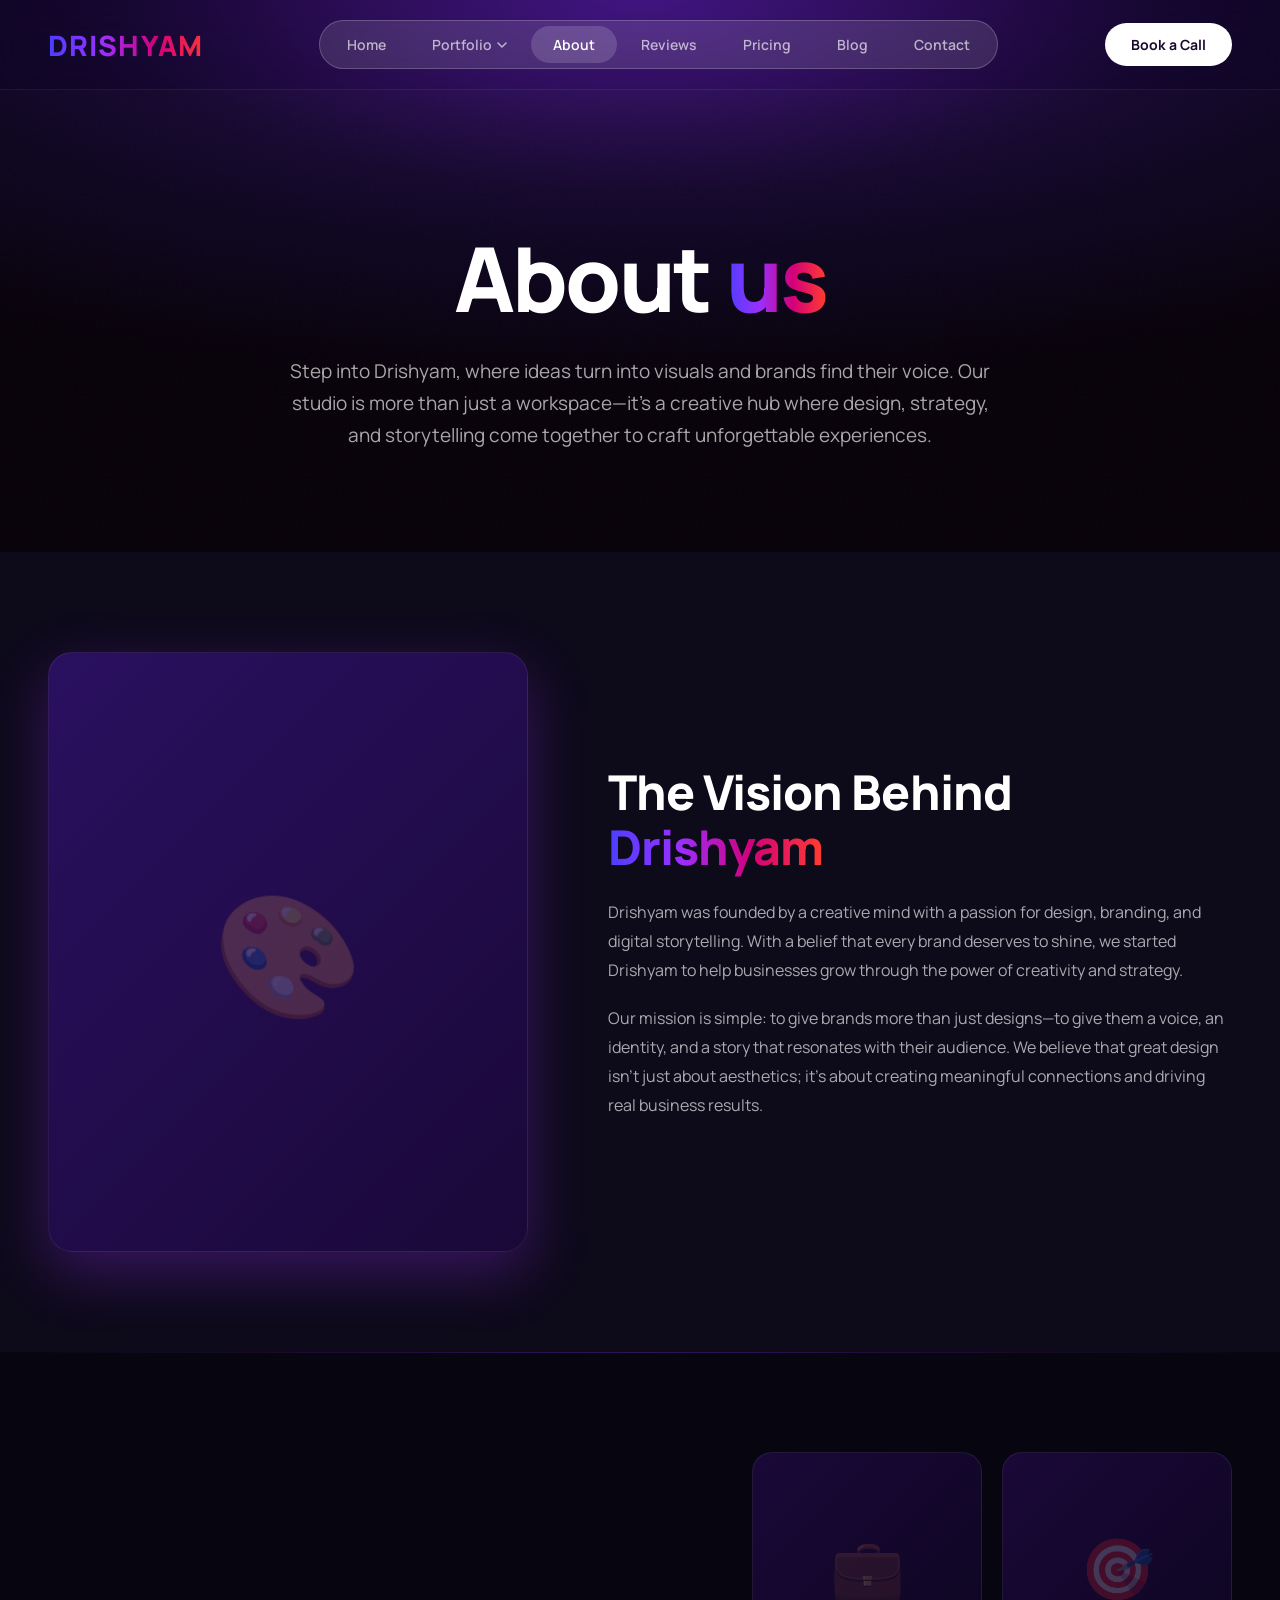
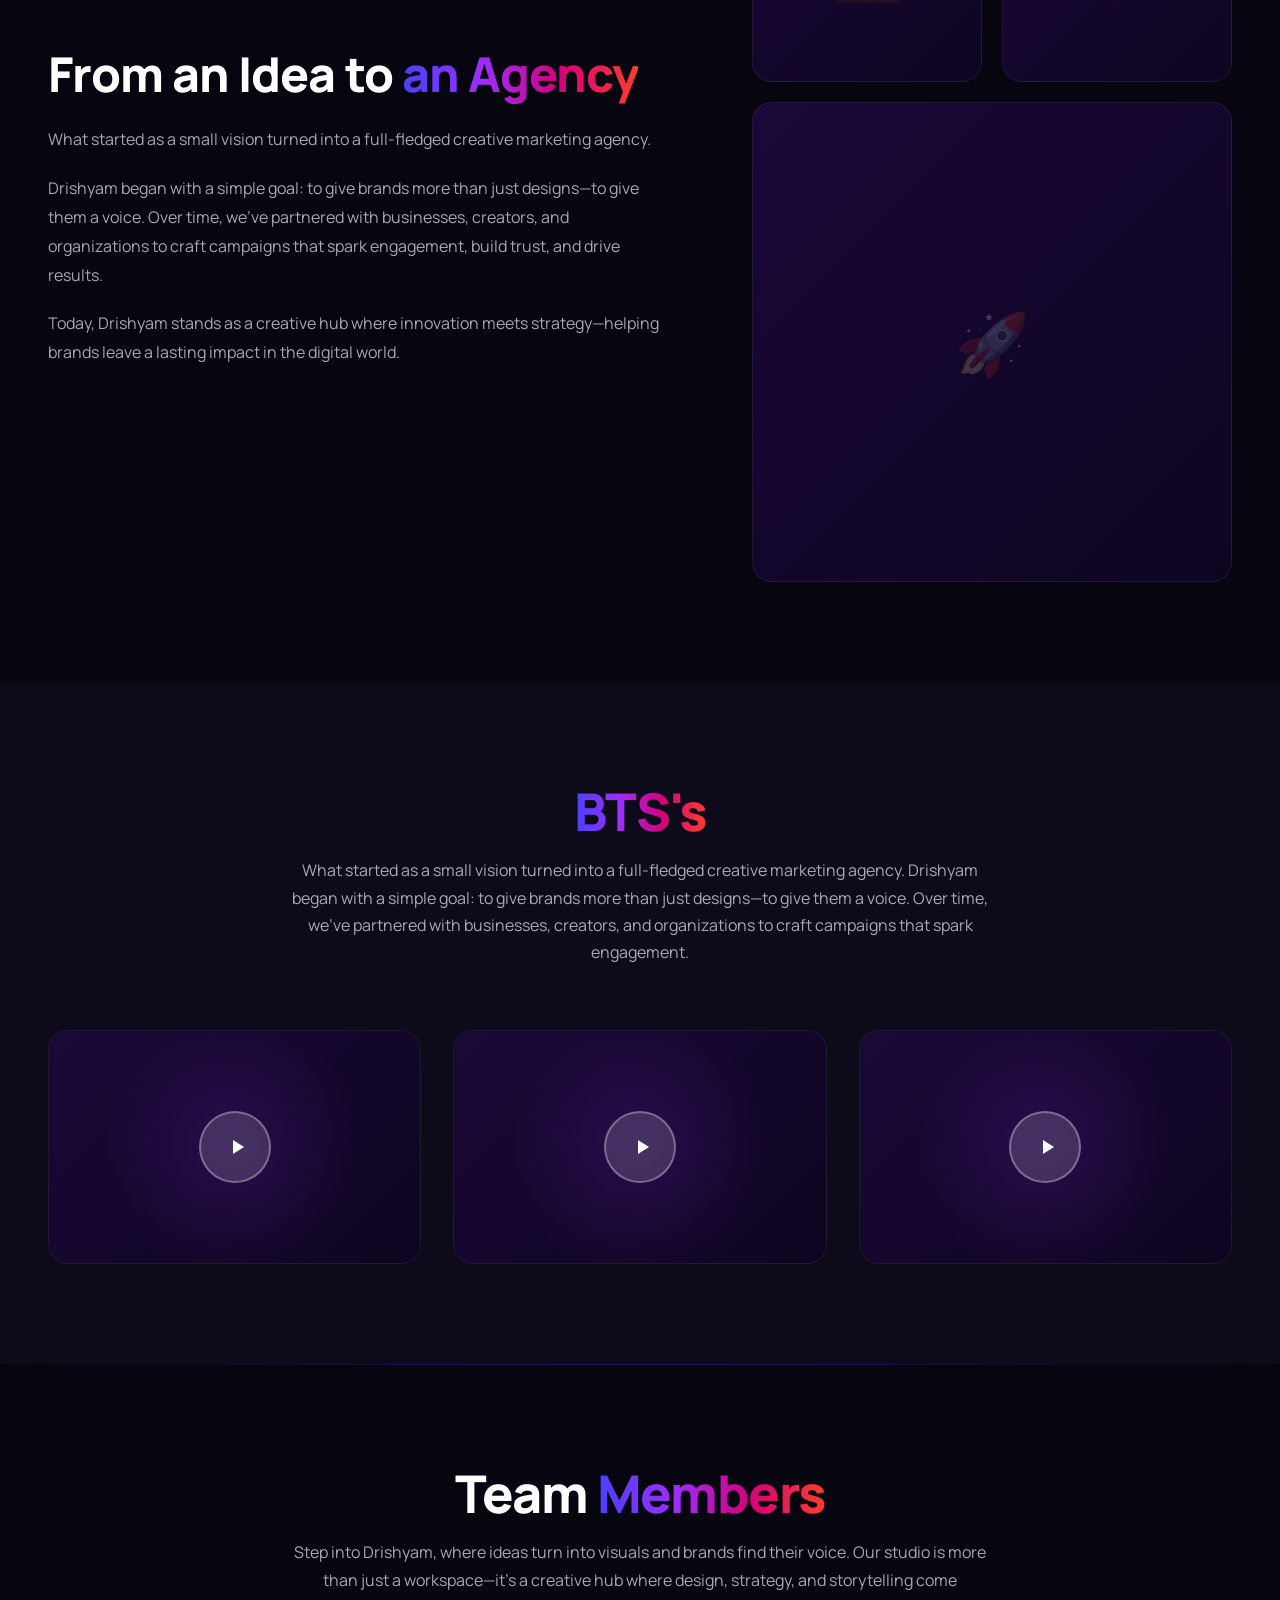
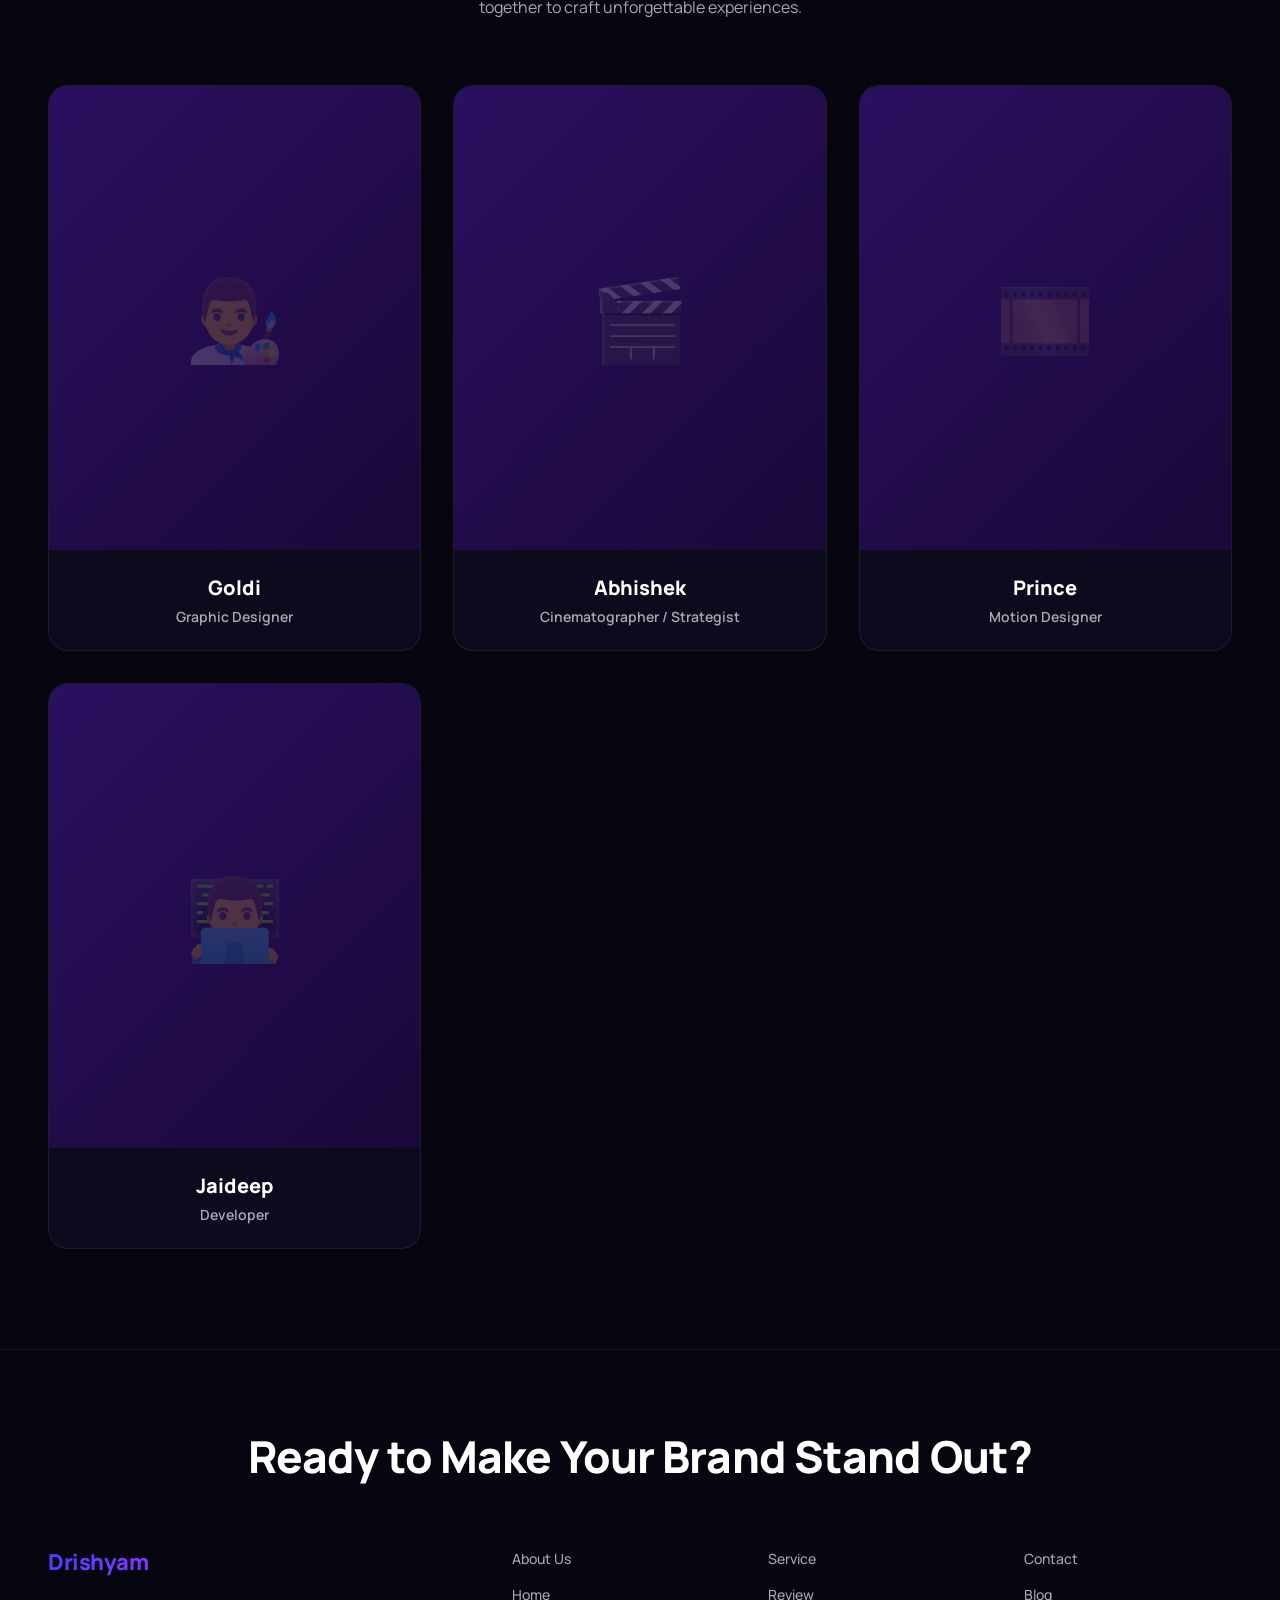
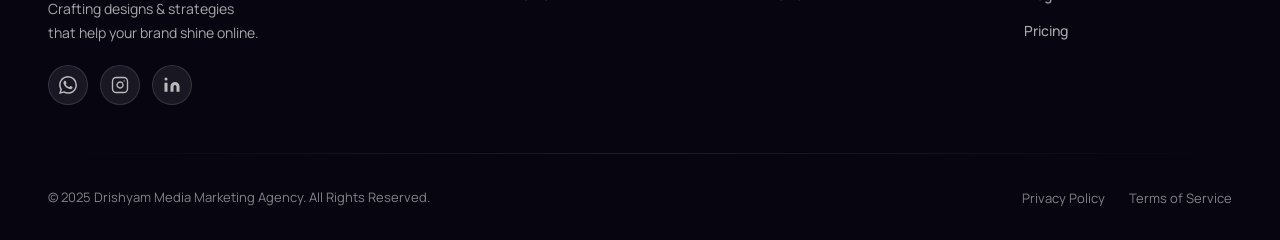
==== commit cfb96e3c: "update portfolio section" ====
--- a/about.html
+++ b/about.html
@@ -10,6 +10,11 @@
 
 </head>
 <body>
+
+<!-- ══════════════════════════════════════
+     HERO WRAPPER — gradient background spans behind both the nav and hero
+══════════════════════════════════════ -->
+<div class="hero-wrapper">
 
 <!-- ══════════════════════════════════════ NAV ══════════════════════════════════════ -->
 <nav class="site-nav" role="navigation" aria-label="Main navigation">
@@ -75,6 +80,7 @@
     <p>Step into Drishyam, where ideas turn into visuals and brands find their voice. Our studio is more than just a workspace—it's a creative hub where design, strategy, and storytelling come together to craft unforgettable experiences.</p>
   </div>
 </section>
+</div><!-- /.hero-wrapper -->
 
 
 <!-- ══════════════════════════════════════ VISION SECTION ══════════════════════════════════════ -->
--- a/css/pages/about.css
+++ b/css/pages/about.css
@@ -8,19 +8,23 @@
 /* ─────────────────────────────────────────
    HERO
 ───────────────────────────────────────── */
+.hero-wrapper {
+  position: relative;
+}
+.hero-wrapper::before {
+  content: ''; position: absolute; inset: 0; z-index: 0;
+  background: radial-gradient(ellipse 90% 70% at 50% 0%,
+    #2a1060 0%, #1a0838 35%, #0d0520 65%, #060008 100%);
+}
+.hero-wrapper::after {
+  content: ''; position: absolute; inset: 0; z-index: 0;
+  background: radial-gradient(ellipse 60% 50% at 50% 0%,
+    rgba(155,40,255,0.22) 0%, transparent 70%);
+}
+
 .about-hero {
   position: relative; overflow: hidden;
   padding: 140px 48px 100px; text-align: center;
-}
-.about-hero::before {
-  content: ''; position: absolute; inset: 0; z-index: 0;
-  background: radial-gradient(ellipse 90% 70% at 50% 0%,
-    #2a1060 0%, #1a0838 35%, #0d0520 65%, #060008 100%);
-}
-.about-hero::after {
-  content: ''; position: absolute; inset: 0; z-index: 0;
-  background: radial-gradient(ellipse 60% 50% at 50% 0%,
-    rgba(155,40,255,0.22) 0%, transparent 70%);
 }
 .about-hero .grain {
   position: absolute; inset: 0; z-index: 1; opacity: 0.035;
